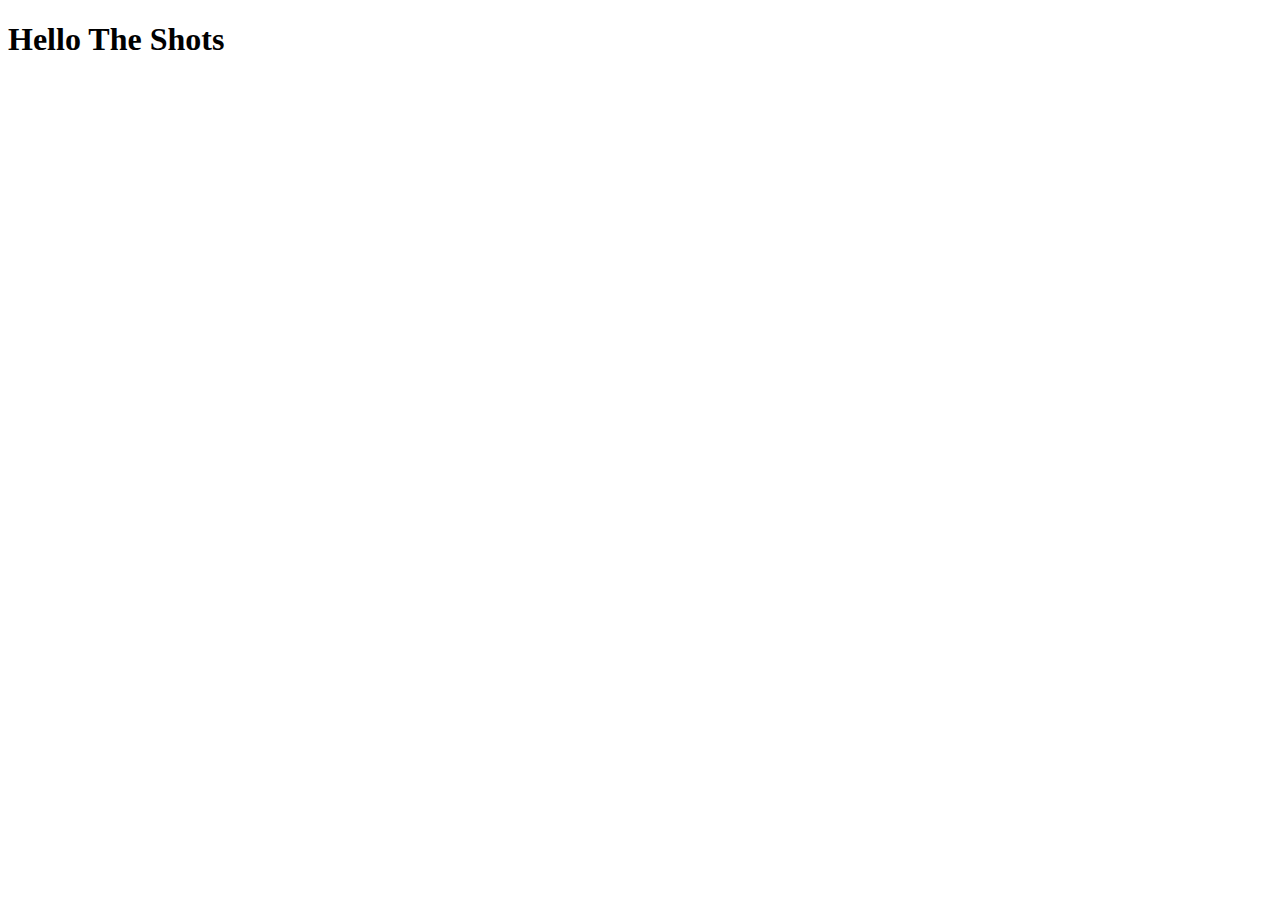
==== public/Views/home.html @ 277dd0d2 "serving home page" ====
<!DOCTYPE html>
<html lang="en">
<head>
    <meta charset="UTF-8">
    <meta name="viewport" content="width=device-width, initial-scale=1.0">
    <title>Home</title>
</head>
<body>
    <h1>Hello The Shots</h1>
</body>
</html>
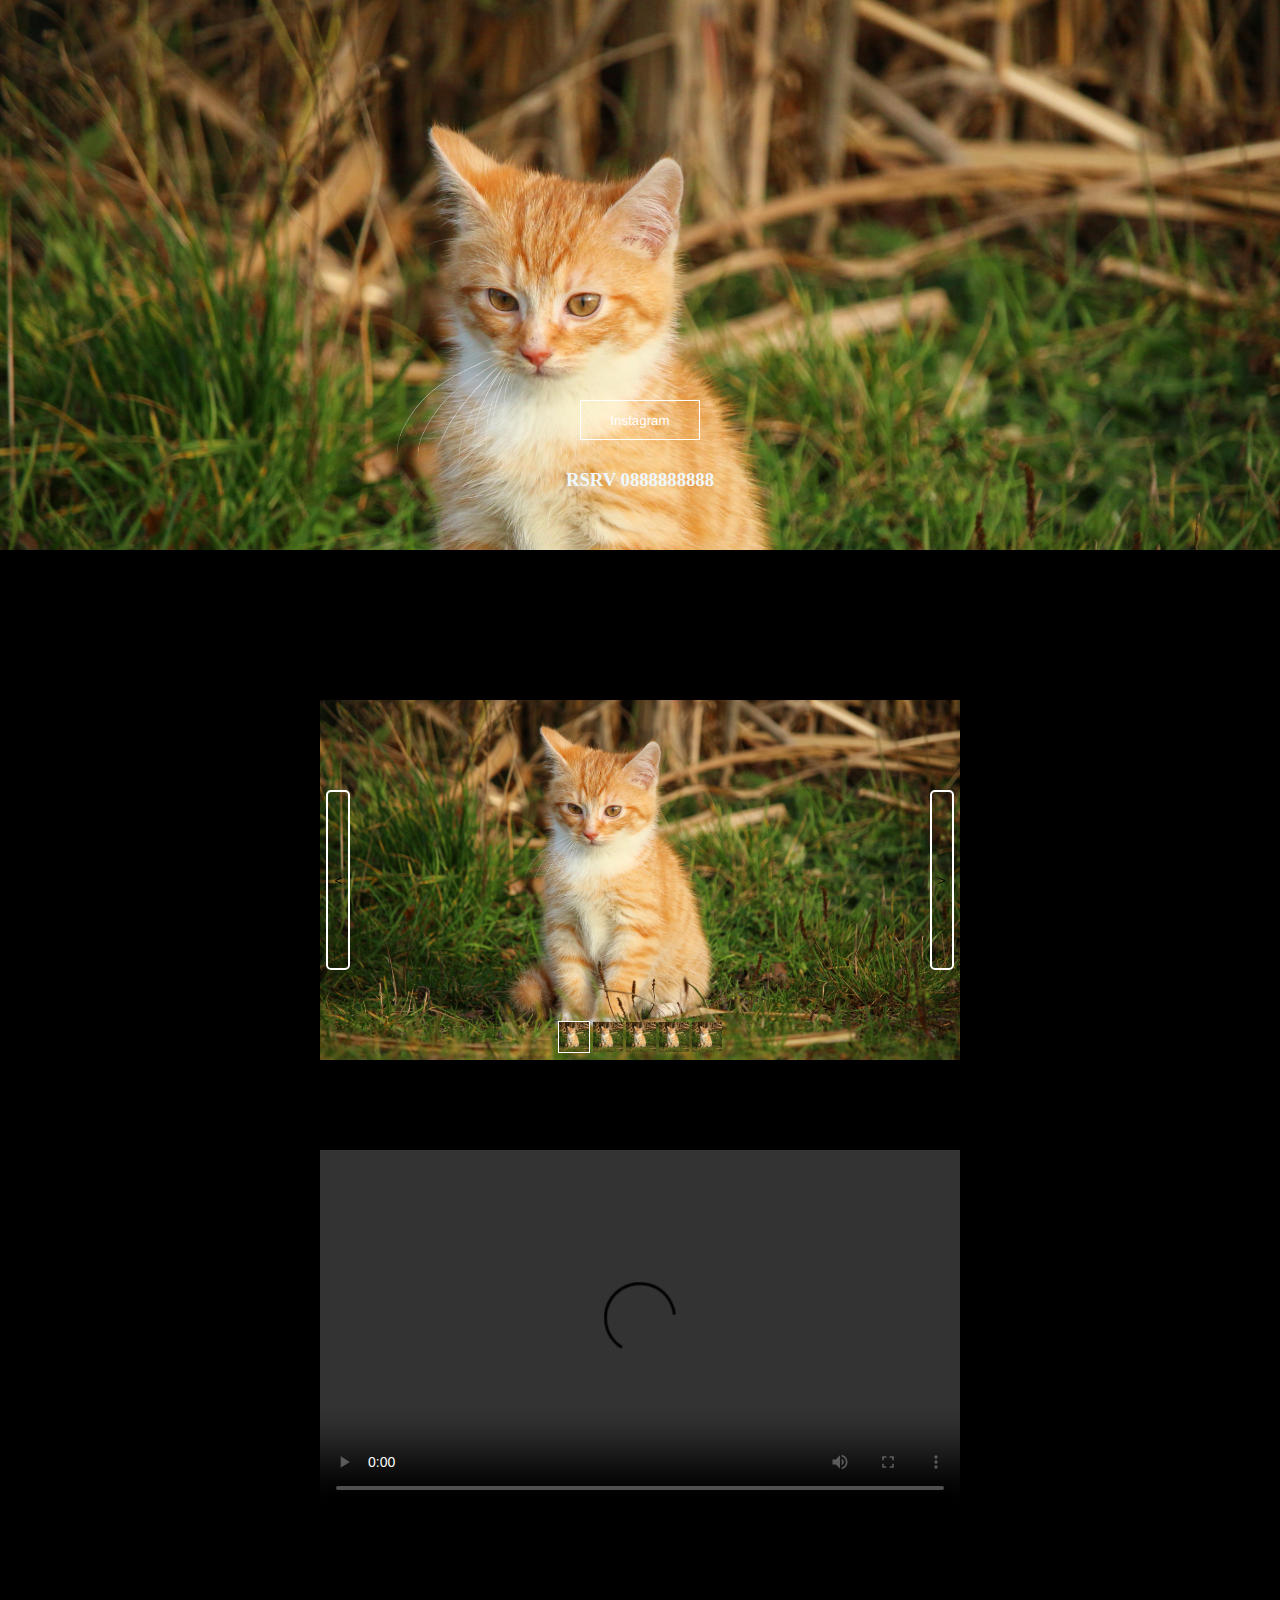
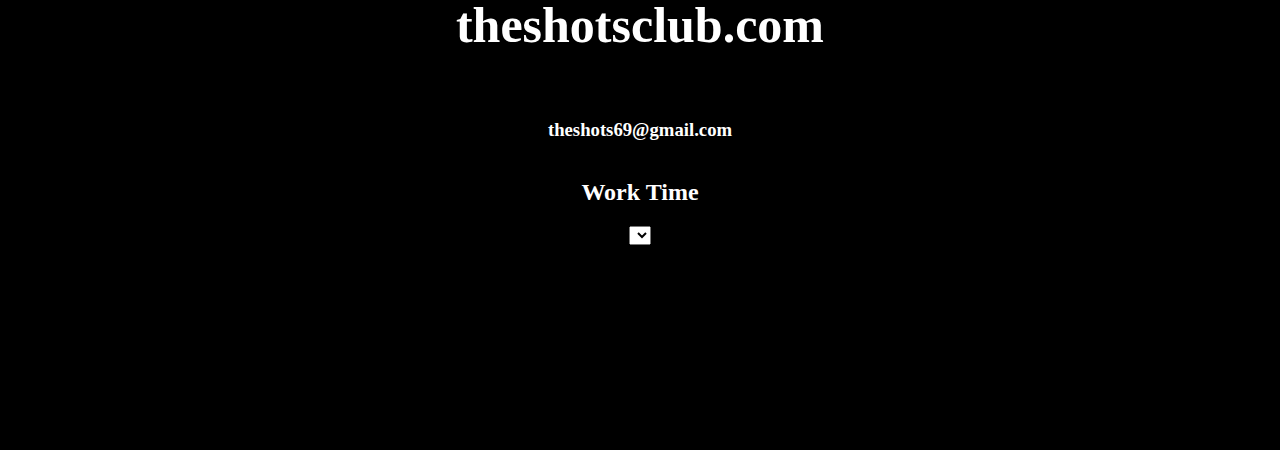
==== commit d2c6f2fa: "added slideshow to home page" ====
--- a/public/Views/home.html
+++ b/public/Views/home.html
@@ -1,11 +1,261 @@
 <!DOCTYPE html>
 <html lang="en">
+
 <head>
     <meta charset="UTF-8">
     <meta name="viewport" content="width=device-width, initial-scale=1.0">
-    <title>Home</title>
+    <title>Exciting Shots Menu at The Shots</title>
+    <style>
+        body {
+            margin: 0;
+        }
+
+        .bodyProxy {
+            position: relative;
+            width: 100%;
+            height: 100%;
+            background-image: url("default.png");
+            background-repeat: no-repeat;
+            background-attachment: fixed;
+            background-position: center;
+            background-size: 100%;
+            height: 1500px;
+            background-size: cover;
+            resize: both;
+        }
+
+        .wrapper {
+            position: absolute;
+            width: 100%;
+            height: 1500px;
+            left: 0;
+            top: 0;
+            display: flex;
+            justify-items: center;
+            align-items: center;
+        }
+
+        .upper {
+            position: absolute;
+            top: 0;
+            left: 0;
+            width: 100%;
+            height: 100%;
+            display: flex;
+            justify-content: center;
+
+        }
+
+        .social {
+            position: absolute;
+            top: 550px;
+            left: 0;
+            width: 100%;
+            height: 100%;
+            background: black;
+            display: flex;
+            justify-content: center;
+        }
+
+        .instagram {
+            position: absolute;
+            top: 400px;
+            width: 120px;
+            height: 40px;
+            border: solid white 1px;
+            background: transparent;
+            color: white;
+            transition: 0.2s;
+        }
+
+        .instagram:hover {
+            background: gray;
+        }
+
+        .RSRV {
+            position: absolute;
+            color: aliceblue;
+            top: 450px;
+        }
+
+        .container {
+            position: relative;
+            width: 640px;
+            height: 360px;
+            background: red;
+            overflow: hidden;
+            top: 150px;
+        }
+
+        .slider {
+            position: absolute;
+            display: grid;
+            width: 500%;
+            height: 100%;
+            grid-template-rows: 1fr;
+            grid-template-columns: 1fr 1fr 1fr 1fr 1fr;
+            /* transform: translateX(-20%); */
+            transition: all 0.5s;
+        }
+
+        .slide {
+            display: flex;
+            justify-content: center;
+            align-items: center;
+            background-image: url('./default.png');
+            background-size: cover;
+            background-position: center;
+            background-repeat: no-repeat;
+        }
+
+        .btn {
+            position: absolute;
+            height: 50%;
+            top: 50%;
+            transform: translateY(-50%);
+            background: transparent;
+            border-radius: 5px;
+            border: 2px solid white;
+            cursor: pointer;
+            transition: all 0.2s;
+        }
+
+        .btn:hover {
+            background: white;
+        }
+
+        #next {
+            right: 1%;
+        }
+
+        #prev {
+            left: 1%;
+        }
+
+        .boxContainer {
+            position: absolute;
+            bottom: 2%;
+            left: 50%;
+            transform: translateX(-50%);
+            display: flex;
+            align-items: center;
+            justify-content: center;
+            gap: 3px;
+        }
+
+        .toggle {
+            width: 30px;
+            height: 30px;
+            background: blue;
+            z-index: 1;
+            cursor: pointer;
+            background-image: url('../Views/default.png');
+            background-size: cover;
+            background-position: center;
+            background-repeat: no-repeat;
+        }
+
+        .current {
+            border: solid white 1.5px;
+        }
+
+        .videoContainer{
+            position: absolute;
+            width: 640px;
+            height: 360px;
+            background: red;
+            top: 600px;
+        }
+
+        video{
+            position: absolute;
+            width: 100%;
+            height: 100%;
+        }
+
+        .section{
+            position: absolute;
+            top:1050px;
+            display: flex;
+            justify-content: center;
+            align-items: center;
+            width: 50%;
+            height: 50px;
+        }
+        
+        .theshotsclub{
+            position: absolute;
+            color: white;
+            font-size: 50px;
+            font-weight: bold;
+        }
+
+        .contacts{
+            position: absolute;
+            top: 100px;
+            /* background-color: red; */
+            display: grid;
+            grid-row: 2fr;
+            align-items: center;
+            justify-items: center;
+            color: white;
+        }
+
+
+    </style>
 </head>
+
 <body>
-    <h1>Hello The Shots</h1>
+
+    <div class="bodyProxy">
+
+        <div class="wrapper">
+            <div class="upper">
+                <button class="instagram">Instagram</button>
+                <h3 class="RSRV"> RSRV 0888888888 </h3>
+            </div>
+            <div class="social">
+                <div class="container">
+                    <div class="slider">
+                        <div class="slide"></div>
+                        <div class="slide"></div>
+                        <div class="slide"></div>
+                        <div class="slide"></div>
+                        <div class="slide"></div>
+                    </div>
+                    <div class="boxContainer">
+                        <div class="toggle current"></div>
+                        <div class="toggle"></div>
+                        <div class="toggle"></div>
+                        <div class="toggle"></div>
+                        <div class="toggle"></div>
+                    </div>
+                    <button class="btn" id="next">></button>
+                    <button class="btn" id="prev"><</button>
+                </div>
+                <div class = "videoContainer">
+                    <video controls>
+                        <source src=" " type="video/mp4">
+                        <source src=" " type="video/ogg">
+                    </video>
+                </div>
+                <div class="section">
+                    <div class = "theshotsclub">
+                        theshotsclub.com
+                    </div>
+                    <div class = "contacts">
+                        <h3 color = "white">theshots69@gmail.com</h3>
+                        <h2>Work Time</h2>
+                        <select>
+                            
+                        </select>
+                    </div>
+                </div>
+            </div>
+        </div>
+
+    </div>
+    <script src="../Js/home.js"></script>
 </body>
+
 </html>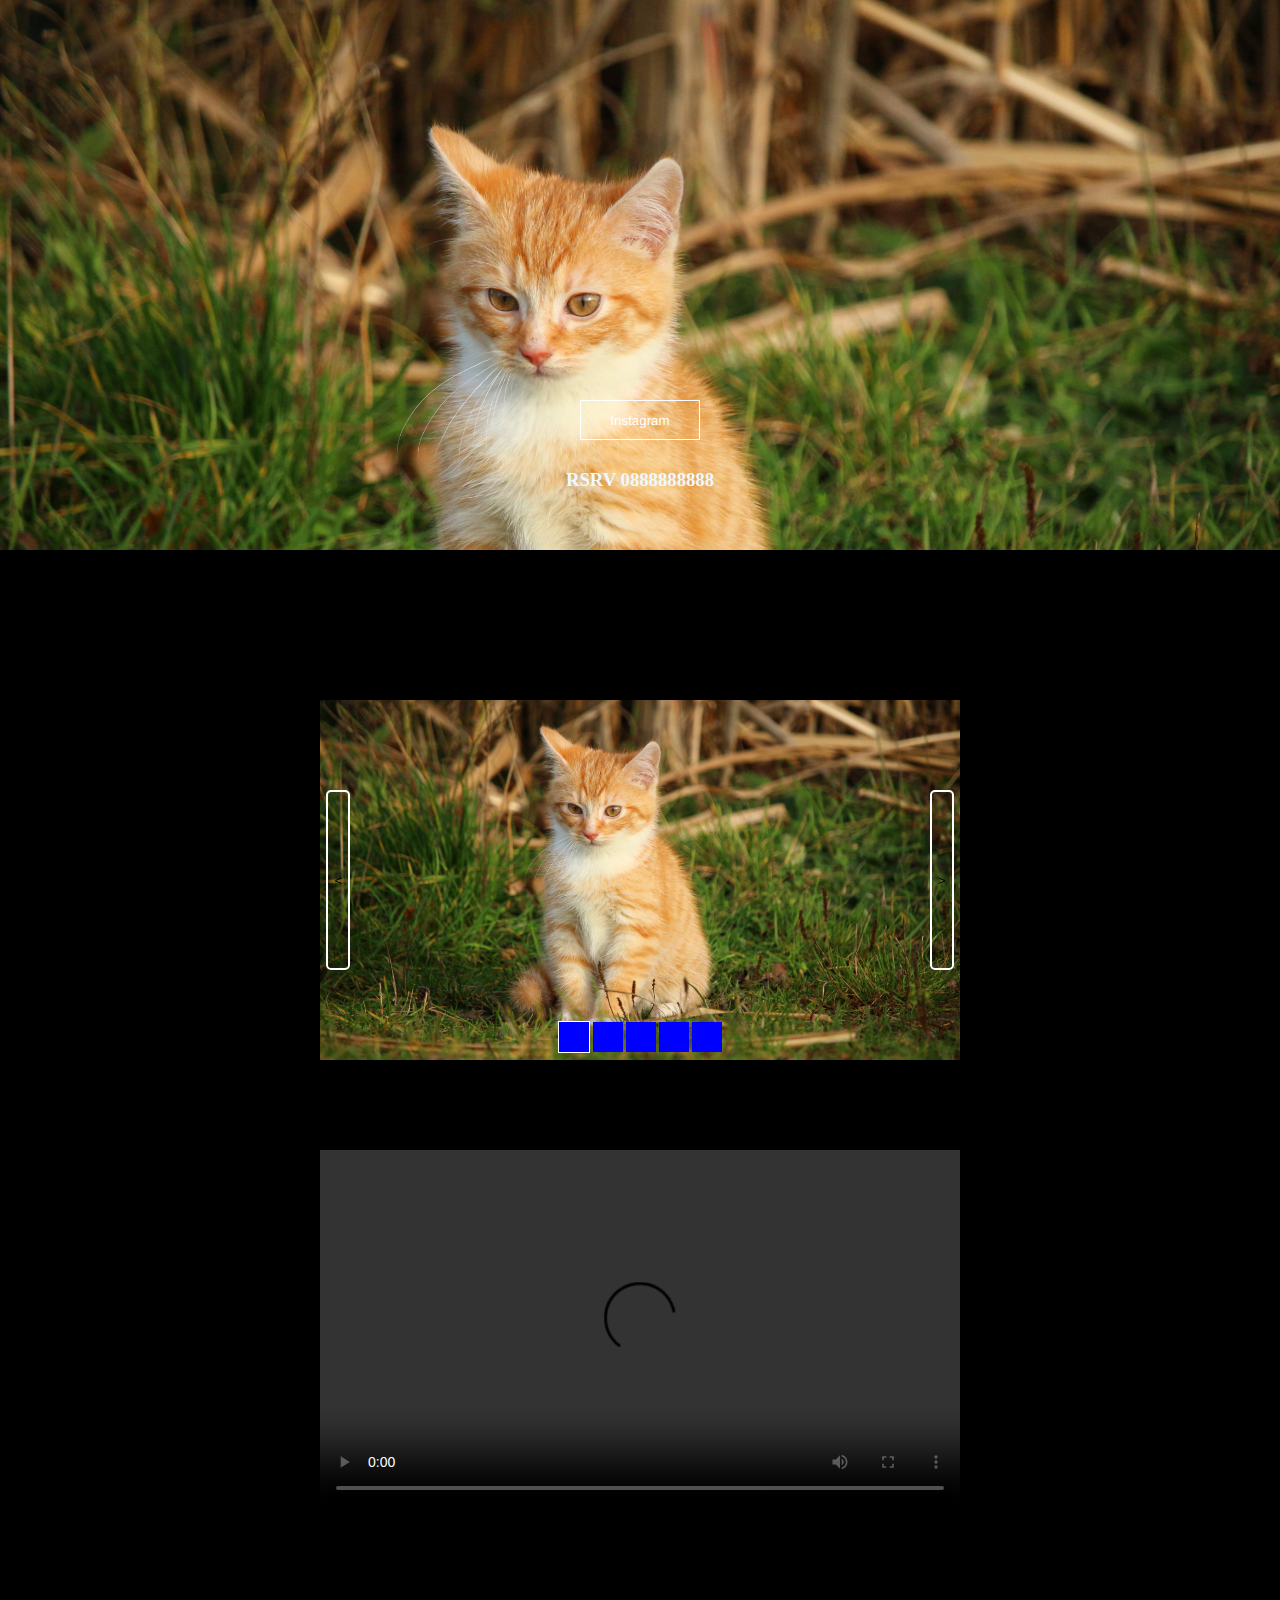
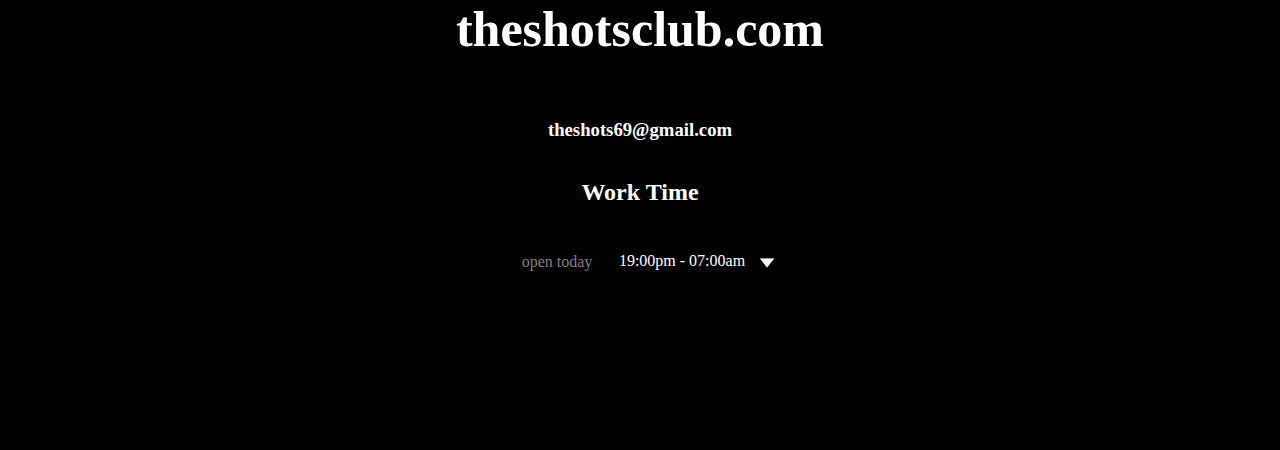
==== commit 9cab4d24: "almost ready" ====
--- a/public/Views/home.html
+++ b/public/Views/home.html
@@ -5,204 +5,7 @@
     <meta charset="UTF-8">
     <meta name="viewport" content="width=device-width, initial-scale=1.0">
     <title>Exciting Shots Menu at The Shots</title>
-    <style>
-        body {
-            margin: 0;
-        }
-
-        .bodyProxy {
-            position: relative;
-            width: 100%;
-            height: 100%;
-            background-image: url("default.png");
-            background-repeat: no-repeat;
-            background-attachment: fixed;
-            background-position: center;
-            background-size: 100%;
-            height: 1500px;
-            background-size: cover;
-            resize: both;
-        }
-
-        .wrapper {
-            position: absolute;
-            width: 100%;
-            height: 1500px;
-            left: 0;
-            top: 0;
-            display: flex;
-            justify-items: center;
-            align-items: center;
-        }
-
-        .upper {
-            position: absolute;
-            top: 0;
-            left: 0;
-            width: 100%;
-            height: 100%;
-            display: flex;
-            justify-content: center;
-
-        }
-
-        .social {
-            position: absolute;
-            top: 550px;
-            left: 0;
-            width: 100%;
-            height: 100%;
-            background: black;
-            display: flex;
-            justify-content: center;
-        }
-
-        .instagram {
-            position: absolute;
-            top: 400px;
-            width: 120px;
-            height: 40px;
-            border: solid white 1px;
-            background: transparent;
-            color: white;
-            transition: 0.2s;
-        }
-
-        .instagram:hover {
-            background: gray;
-        }
-
-        .RSRV {
-            position: absolute;
-            color: aliceblue;
-            top: 450px;
-        }
-
-        .container {
-            position: relative;
-            width: 640px;
-            height: 360px;
-            background: red;
-            overflow: hidden;
-            top: 150px;
-        }
-
-        .slider {
-            position: absolute;
-            display: grid;
-            width: 500%;
-            height: 100%;
-            grid-template-rows: 1fr;
-            grid-template-columns: 1fr 1fr 1fr 1fr 1fr;
-            /* transform: translateX(-20%); */
-            transition: all 0.5s;
-        }
-
-        .slide {
-            display: flex;
-            justify-content: center;
-            align-items: center;
-            background-image: url('./default.png');
-            background-size: cover;
-            background-position: center;
-            background-repeat: no-repeat;
-        }
-
-        .btn {
-            position: absolute;
-            height: 50%;
-            top: 50%;
-            transform: translateY(-50%);
-            background: transparent;
-            border-radius: 5px;
-            border: 2px solid white;
-            cursor: pointer;
-            transition: all 0.2s;
-        }
-
-        .btn:hover {
-            background: white;
-        }
-
-        #next {
-            right: 1%;
-        }
-
-        #prev {
-            left: 1%;
-        }
-
-        .boxContainer {
-            position: absolute;
-            bottom: 2%;
-            left: 50%;
-            transform: translateX(-50%);
-            display: flex;
-            align-items: center;
-            justify-content: center;
-            gap: 3px;
-        }
-
-        .toggle {
-            width: 30px;
-            height: 30px;
-            background: blue;
-            z-index: 1;
-            cursor: pointer;
-            background-image: url('../Views/default.png');
-            background-size: cover;
-            background-position: center;
-            background-repeat: no-repeat;
-        }
-
-        .current {
-            border: solid white 1.5px;
-        }
-
-        .videoContainer{
-            position: absolute;
-            width: 640px;
-            height: 360px;
-            background: red;
-            top: 600px;
-        }
-
-        video{
-            position: absolute;
-            width: 100%;
-            height: 100%;
-        }
-
-        .section{
-            position: absolute;
-            top:1050px;
-            display: flex;
-            justify-content: center;
-            align-items: center;
-            width: 50%;
-            height: 50px;
-        }
-        
-        .theshotsclub{
-            position: absolute;
-            color: white;
-            font-size: 50px;
-            font-weight: bold;
-        }
-
-        .contacts{
-            position: absolute;
-            top: 100px;
-            /* background-color: red; */
-            display: grid;
-            grid-row: 2fr;
-            align-items: center;
-            justify-items: center;
-            color: white;
-        }
-
-
-    </style>
+    <link rel="stylesheet" href="../Css/home.css">
 </head>
 
 <body>
@@ -246,9 +49,41 @@
                     <div class = "contacts">
                         <h3 color = "white">theshots69@gmail.com</h3>
                         <h2>Work Time</h2>
-                        <select>
-                            
-                        </select>
+                    </div>
+                    <div class = "dropDownContainer">
+                        <div class="dropDown">
+                            <div class="show" id="show">
+                                <div class="text">open today</div>
+                                <div class="date current">19:00pm - 01:00am</div>
+                                <div class="date">19:00pm - 02:00am</div>
+                                <div class="date">19:00pm - 03:00am</div>
+                                <div class="date">19:00pm - 04:00am</div>
+                                <div class="date">19:00pm - 05:00am</div>
+                                <div class="date">19:00pm - 06:00am</div>
+                                <div class="date">19:00pm - 07:00am</div>
+                                <button class="drop" id="drop"></button>
+                            </div>
+                    
+                            <div class="table" id="table">
+                                <div class="day">Monday</div>
+                                <div class="dayTime cur">19:00pm - 01:00am</div>
+                                <div class="day">Tuesday</div>
+                                <div class="dayTime">19:00pm - 02:00am</div>
+                                <div class="day">Wednesday</div>
+                                <div class="dayTime">19:00pm - 03:00am</div>
+                                <div class="day">Thursday</div>
+                                <div class="dayTime">19:00pm - 04:00am</div>
+                                <div class="day">Friday</div>
+                                <div class="dayTime">19:00pm - 05:00am</div>
+                                <div class="day">Saturday</div>
+                                <div class="dayTime">19:00pm - 06:00am</div>
+                                <div class="day">Sunday</div>
+                                <div class="dayTime">19:00pm - 07:00am</div>
+                            </div>
+                        </div>
+                    
+                        <!-- <script src="scr.js"></script> -->
+                        </div>
                     </div>
                 </div>
             </div>
--- a/public/Css/home.css
+++ b/public/Css/home.css
@@ -0,0 +1,312 @@
+
+body {
+    margin: 0;
+}
+
+.bodyProxy {
+    position: relative;
+    width: 100%;
+    height: 100%;
+    background-image: url("../Assets/default.png");
+    background-repeat: no-repeat;
+    background-attachment: fixed;
+    background-position: center;
+    background-size: 100%;
+    height: 1500px;
+    background-size: cover;
+    resize: both;
+}
+
+.wrapper {
+    position: absolute;
+    width: 100%;
+    height: 1500px;
+    left: 0;
+    top: 0;
+    display: flex;
+    justify-items: center;
+    align-items: center;
+}
+
+.upper {
+    position: absolute;
+    top: 0;
+    left: 0;
+    width: 100%;
+    height: 100%;
+    display: flex;
+    justify-content: center;
+
+}
+
+.social {
+    position: absolute;
+    top: 550px;
+    left: 0;
+    width: 100%;
+    height: 100%;
+    background: black;
+    display: flex;
+    justify-content: center;
+}
+
+.instagram {
+    position: absolute;
+    top: 400px;
+    width: 120px;
+    height: 40px;
+    border: solid white 1px;
+    background: transparent;
+    color: white;
+    transition: 0.2s;
+}
+
+.instagram:hover {
+    background: gray;
+}
+
+.RSRV {
+    position: absolute;
+    color: aliceblue;
+    top: 450px;
+}
+
+.container {
+    position: relative;
+    width: 640px;
+    height: 360px;
+    background: red;
+    overflow: hidden;
+    top: 150px;
+}
+
+.slider {
+    position: absolute;
+    display: grid;
+    width: 500%;
+    height: 100%;
+    grid-template-rows: 1fr;
+    grid-template-columns: 1fr 1fr 1fr 1fr 1fr;
+    /* transform: translateX(-20%); */
+    transition: all 0.5s;
+}
+
+.slide {
+    display: flex;
+    justify-content: center;
+    align-items: center;
+    background-image: url('../Assets/default.png');
+    background-size: cover;
+    background-position: center;
+    background-repeat: no-repeat;
+}
+
+.btn {
+    position: absolute;
+    height: 50%;
+    top: 50%;
+    transform: translateY(-50%);
+    background: transparent;
+    border-radius: 5px;
+    border: 2px solid white;
+    cursor: pointer;
+    transition: all 0.2s;
+}
+
+.btn:hover {
+    background: white;
+}
+
+#next {
+    right: 1%;
+}
+
+#prev {
+    left: 1%;
+}
+
+.boxContainer {
+    position: absolute;
+    bottom: 2%;
+    left: 50%;
+    transform: translateX(-50%);
+    display: flex;
+    align-items: center;
+    justify-content: center;
+    gap: 3px;
+}
+
+.toggle {
+    width: 30px;
+    height: 30px;
+    background: blue;
+    z-index: 1;
+    cursor: pointer;
+    background-image: url('../Views/default.png');
+    background-size: cover;
+    background-position: center;
+    background-repeat: no-repeat;
+}
+
+.current {
+    border: solid white 1.5px;
+}
+
+.videoContainer{
+    position: absolute;
+    width: 640px;
+    height: 360px;
+    background: red;
+    top: 600px;
+}
+
+video{
+    position: absolute;
+    width: 100%;
+    height: 100%;
+}
+
+.section{
+    position: absolute;
+    top:1050px;
+    display: flex;
+    justify-content: center;
+    align-items: center;
+    width: 50%;
+    height: 300px;
+}
+
+.theshotsclub{
+    position: absolute;
+    color: white;
+    font-size: 50px;
+    top:0;
+    font-weight: bold;
+}
+
+.contacts{
+    position: absolute;
+    top: 100px;
+    /* background-color: red; */
+    display: grid;
+    grid-row: 2fr;
+    align-items: center;
+    justify-items: center;
+    color: white;
+}
+
+/**/ 
+
+.dropDown{
+    position: relative;
+    /* transform: translateX(-50%); */
+}
+
+.dropDownContainer{
+    position: absolute;
+    width: 270px;
+    height: 30px;
+    /* background: red;  */
+    top: 250px;
+}
+
+.show{
+    position: absolute;
+    /* transform: translateY(-50%); */
+    /* width: 200px; */
+    /* height: 20px; */
+    overflow: hidden;
+    background: black;
+    display: grid;
+    grid-template-columns: 100px 150px 20px;
+    grid-template-rows: 20px;
+    border: 2px solid black;
+}
+
+.date{
+    position: absolute;
+    top:0; 
+    visibility: hidden;
+    width: 100%;
+    color: white;
+    display: flex;
+    align-items: center;
+    justify-content: center; 
+    grid-column: 2/3;
+}
+
+.text{
+    grid-column: 1/2;
+    display: flex;
+    align-items: center;
+    justify-content: center; 
+    color: gray;
+}
+
+.currentDate{
+    visibility: visible;
+}
+
+.drop{
+    grid-column: 3/4;
+    /* overflow: visible; */
+    background: transparent;
+    border: 0;
+    /* color: white; */
+    background: white;
+    cursor: pointer;
+    overflow: hidden;
+    background-image: url('../Assets/59065.png');
+    background-size: cover;
+    background-position: center;
+    background-repeat: no-repeat;
+    transform: rotateX(0deg);
+    transition: all 0.5s;
+}
+
+/* .lift{
+    background: transparent;
+    border: 0;
+    color: white;
+    cursor: pointer;
+    grid-row-start: 1;
+    grid-row-end: 2;
+    grid-column-start: 2;
+    grid-column-end: 3;
+    
+} */
+
+.table{
+    /* height: 0; */
+    transform: scaleY(0);
+    transform-origin: top;
+    position: absolute;
+    top:24px;
+    display: grid;
+    grid-template-columns: 100px 150px 20px;
+    /* grid-template-rows: 0fr; */
+    /* overflow: hidden; */
+    background: black;
+    /* visibility: hidden; */
+    transition: all 0.5s;
+    border: 2px solid black;
+}
+
+
+.dayTime{
+    color: white;
+    display: flex;
+    justify-content:center;
+    grid-column: 2/3;
+}
+
+.day{
+    grid-column: 1/2;
+    color: gray;
+    display: flex;
+    justify-content:center;
+}
+
+.cur{
+    font-weight: bold;
+}